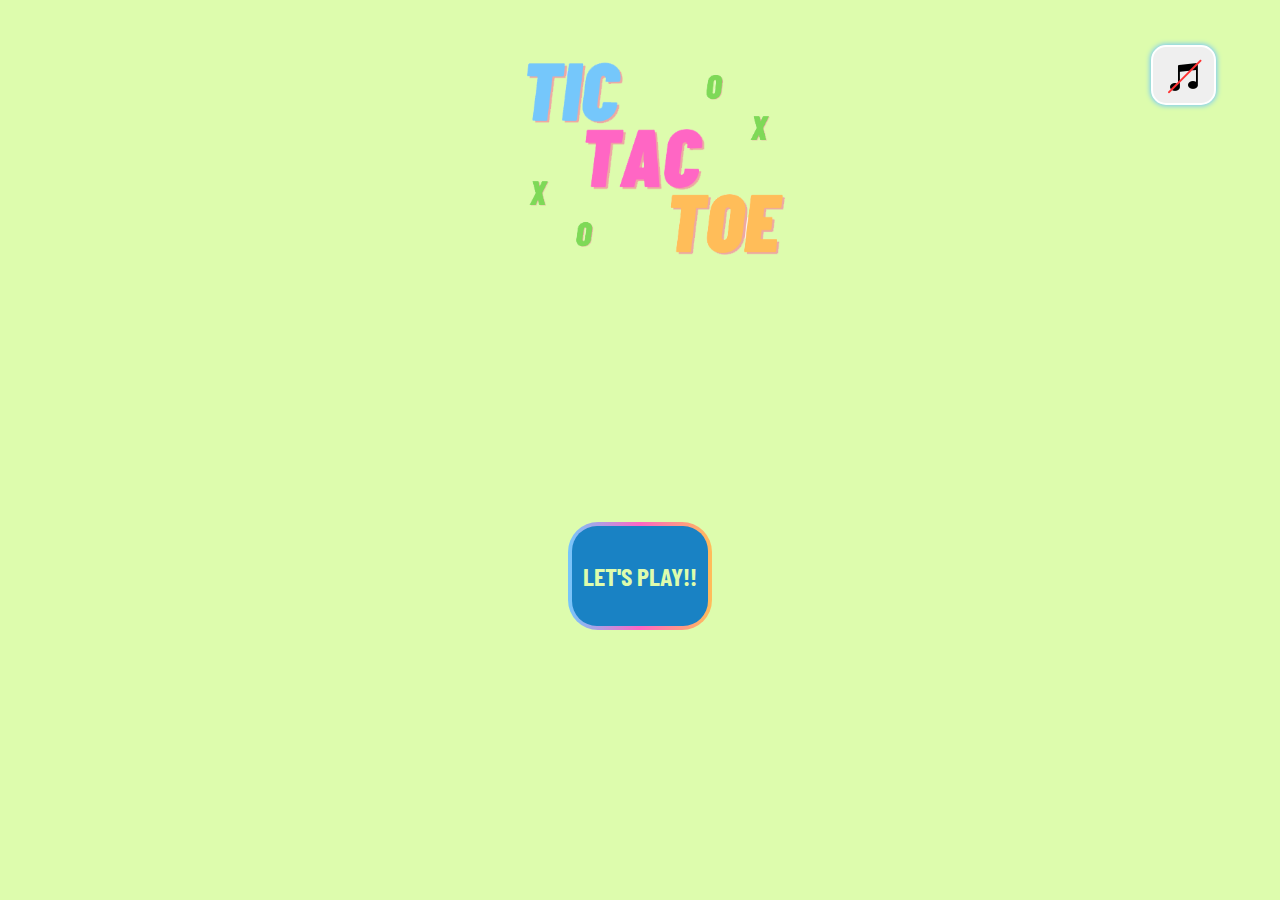
==== TresEnRaya-main/src/main/resources/static/index.html @ 8fa15d21 "- Icono y SEO -" ====
<!DOCTYPE html>
<html lang="en">
<head>
<meta charset="utf-8">
<meta http-equiv="X-UA-Compatible" content="IE=edge">
<meta name="viewport" content="width=device-width, initial-scale=1.0">


<meta name="language" content="english">
<meta name="copyright" content="tictactoe.io">
<meta name="audience" content="all">
<link rel="shortcut icon" href="img/icono.png">
<meta name="description" content="Play TicTacToe online with friends. Have fun competing in this classic two-player game!">
<meta name="keywords" content="TicTacToe, Online Game, Multiplayer">
<title>TicTacToe - Multiplayer Game</title>


<link href='https://fonts.googleapis.com/css?family=Barlow Condensed' rel='stylesheet'>
<link rel="preconnect" href="https://fonts.googleapis.com">
<link rel="preconnect" href="https://fonts.gstatic.com" crossorigin>
<link href="https://fonts.googleapis.com/css2?family=Poppins:wght@500&display=swap" rel="stylesheet">
<link rel="stylesheet" href="css/style.css">
</head>
<body>

	<div class="inicio" id="inicio">
		<img draggable="false" src="img/TicTacToe_png.png" class="titulo_principal">
		<div class="boton_iniciar" id="boton_iniciar">
				<div class="interior"><p>LET'S PLAY!!</p></div>
		</div>
	</div>

	<div class="container">
		<div class="row">
			<div class="scoreBoard jugador1">
				<!--<div class="div_emojis">

				</div>-->
				<h1>
					<span id="p1Score"></span>
				</h1>
			</div>
			<div class="scoreBoard jugador2">
				<h1 class="text-right">
					<span id="p2Score"></span>
				</h1>
			</div>
		</div>
		<div class="row">
			<div class="col-sm-6 col-sm-offset-3" id="joinForm">

				<div class="general">

					<div class="conjunto_titulo">
						<img draggable="false" src="./img/xverde.png" class="xverde_titulo">
						<img draggable="false" src="./img/onaranja.png" class="onaranja_titulo">
						<h1 class="introduce_nombre">Enter your name</h1>
					</div>
					


					<input class="texto" id="nickname" autofocus="autofocus" />


					<div class="conjunto_play">
						<img draggable="false" src="./img/oazul.png" class="oazul_play">
						<img draggable="false" src="./img/xrosa.png" class="xrosa_play">
						<button class="boton_play" id="startBtn">									
							PLAY!
						</button>
					</div>
					


				</div>

			</div>
			<div class="col-sm-6 col-sm-offset-3" id="gameBoard">
			</div>
		</div>
	</div>

     
	<button id="botonaudio" class="botonaudio"><img draggable="false" src="img/sonido_off.png" class="imgsonido" id="imgsonido" alt="silencio"></button>
	
	
	<div id="contenedor_emojis" class="contenedor_emojis">

  		<button class="boton_emojis" id="boton_emojis"><img src="img/feliz.png" class="img_emoji_inicial"></button>

  		<div class="panel_emojis" id="panel_emojis">

			<button class="emojis" id="beso"><img src="img/beso.png" class="img_emoji"></button>
			<button class="emojis" id="enojado"><img src="img/enojado.png" class="img_emoji"></button>
			<button class="emojis" id="feliz"><img src="img/feliz.png" class="img_emoji"></button>
			<button class="emojis" id="llorando"><img src="img/llorando.png" class="img_emoji"></button>
			<button class="emojis" id="riendo"><img src="img/riendo.png" class="img_emoji"></button>
			<button class="emojis" id="sonoliento"><img src="img/sonoliento.png" class="img_emoji"></button>


  		</div>
	</div>

	<button class="boton">Volver a jugar</button>

	<audio src="./audio/musica_fondo.mp3" id="audio" loop>  
        Tu navegador no soporta el elemento<code>audio</code>.  
    </audio>


	<div class="div_crono" id="div_crono">
		<p id="texto_crono">00:00:00</p>
	</div>

	
	<div class = "div_reiniciar" id="div_reiniciar">
		<button class="boton_reiniciar" id="boton_reiniciar">Restart The Game!!</button>
		<h1 id="resultados" class="resultados"></h1>
	</div>



	<script src="js/Board.js"></script>
	<script src="js/app.js"></script>
	<script src="js/inicio.js"></script>

</body>
</html>
---- TresEnRaya-main/src/main/resources/static/css/style.css ----
body {
    user-select: none;
    background: rgb(221, 252, 173);
    display: absolute;
    padding: 0;
    margin: 0;
    user-select: none;
    font-family: 'Lucida Sans', 'Lucida Sans Regular', 'Lucida Grande', 'Lucida Sans Unicode', Geneva, Verdana, sans-serif;
    display: flex;
    justify-content: center;

}

.container{
    position: absolute;
    width: 80%;
    height: 100%;
    background-color: rgb(221, 252, 173);
    display: flex;
    justify-content: center;
    align-items: center;
}


::selection {
    background: transparent;
}

.bgWhite {
    background: #F5F2F5;
}

.colorWhite {
    color: #F5F2F5 !important;
}

.bgDark {
    background: #516D66;
}

.bgRed {
    background: #F286A0;
}

.colorRed {
    color: #F286A0 !important;
}

.gameBoard, .scoreBoard {
    font-weight: 400;
}

.gameBoard {
    width: 100%;
}

.gameBoard td {
    text-align: center;
    color: #516D66;
    font-size: 10vh;
    cursor: pointer;
    transition: all 0.5s;
}

.gameCell {
    width: 15vh;
    height: 15vh;
}

.gameCell:not(.marked):hover {
    box-shadow: 0 0 42px #555;
}

.gameBoard td.gameCell.notActive:hover, .gameBoard td.gameCell.notActive:active {
    box-shadow: none !important;
    cursor: default;
}

.scoreBoard {
    top: 0;
    color: #516D66;
    height: 100px;
}

.jugador1{
    position: absolute;
    left: 5%;
}

.jugador2{
    position: absolute;
    right: 5%;
}

.boardCol {
    width: 5px;
    cursor: default !important;
}

.boardRow {
    height: 5px;
    cursor: default !important;
}

.scoreBoard span.active {
    border-bottom: 4px solid #F286A0;
}


/* EMOJIS  */

.div_emojis{
    position: absolute;
    height: 50px;
    width: 50px;
    background-color: red;
}

.blue-div {
    position: absolute;
    width: 100px;
    height: 100px;
    background-color: blue;
}



/*Pagina de inicio */

.inicio{
    background-color: rgb(221, 252, 173);
    position: absolute;
    width: 75%;
    height: 80%;
    z-index: 1;
    left: 50%;
    top: 50%;
    transform: translate(-50%,-50%);
    display: flex;
    justify-content: center; 
    transition: 0.7s;
    opacity: 1;
}

.titulo_principal{
    width: 50%;
    position: absolute;
    background-color: rgb(221, 252, 173); 
    position: absolute;
    top: -10%;
}

.boton_iniciar{
    position: absolute;
    width: 15%;
    height: 15%;
    left: 50%;
    top: 60%;
    transform: translate(-50%,-50%);
    display: flex;
    justify-content: center;    
    align-items: center;
    font-size: 2vw;
    transform: translate(-50%, 0);
    background: linear-gradient(90deg, rgba(117,199,251,1) 0%, rgba(255,102,196,1) 50%, rgba(255,189,89,1) 100%);
    border-radius: 30px;
    cursor: pointer;
    transition: ease 0.5s;
    font-family: 'Barlow Condensed';
    font-weight: bold;
    color: rgb(221, 252, 173);

}


.boton_iniciar:hover{
    top: 57.5%;
    width: 20%;
    height: 20%;
    font-size: 3vw;
}

.interior{
    background-color: rgb(25, 130, 196);
    height: 92%;
    width: 95%;
    border-radius: 25px;
    display: flex;
    justify-content: center;    
    align-items: center;
}

/* MUSICA */

.botonaudio{
    position: absolute;
    right: 5%;
    top: 5%;
    border: white 2px solid;
    border-radius: 15px;
    height: 60px;
    width: 65px;
    color: #fff;
    padding: 5px;
    transition: ease 0.5s;
    box-shadow: 0 0 5px 1px rgb(117,199,251);
}

.botonaudio:hover{
    box-shadow: 0 0 20px 1px rgb(117,199,251);
}

/* PAGINA INICIO */

.general{
    background-color: rgb(221, 252, 173);
    position: absolute;
    height: 80%;
    width: 80%;
    left: 50%;
    transform: translate(-50%, -50%);
    display: flex;
    align-items: center;
    justify-content: center;
}


.conjunto_titulo{
    top: 5%;
    position: absolute;
    height: 20%;
    width: 50%;
    display: flex;
    align-items: center;
    justify-content: center;
    padding: 0;
}

.xverde_titulo{
    height: 35%;
    position: absolute;
    left: 0%;
    top: 0%;
    rotate: 45deg;
    transition: 0.3s;
}
.xverde_titulo:hover{
    rotate: 230deg;
}

@keyframes girar {
    0% {
      transform: rotate(0deg);
    }
    100% {
      transform: rotate(360deg);
    }
  }

.onaranja_titulo{
    top: 0%;
    right: 0%;
    rotate: 315deg;
    height: 35%;
    position: absolute;
    transition: 0.3s;
}
.onaranja_titulo:hover{
    rotate: 130deg;
}

.introduce_nombre{
    color: #000000;
    font-size: 3vw;
    font-family: 'Poppins', sans-serif;
    font-weight: bold;
    text-decoration: underline;
}

.texto{
    position: absolute;
    height: 50px;
    width: 40%;
    top: 40%;
    left: 50%;
    border-radius: 25px;
    transform: translate(-50%, -50%);
    box-shadow: inset 0px 0px 5px 3px rgb(176, 230, 172);
    background-color: rgba(0, 0, 0, 0.1);
    border: 3px solid rgb(176, 230, 172);
    text-align: center;
    font-size: 1.7rem;
    font-weight: bold;
    color: black;
    transition: 0.3s;
    text-transform: uppercase;
}

.texto:hover{
    box-shadow: inset 0px 0px 8px 3px rgb(169, 216, 158);
}

.texto:focus{
    outline: none;
}

.conjunto_play{
    position: absolute;
    top: 55%;
    height: 20%;
    width: 50%;
    display: flex;
    align-items: center;
    justify-content: center;
}

.boton_play{
    position: absolute;
    height: 40%;
    width: 20%;
    text-align: center;
    justify-content: center;
    align-items: center;
    background-color: antiquewhite;
    border: 1px solid black;
    border-radius: 30px;
    color: black;
    font-size: 1vw;
    font-weight: bold;
    display: flex;
    box-shadow: 0px 0px 10px 5px rgb(136, 201, 131);
    transition: 0.3s;
}
.boton_play:hover{
    height: 45%;
    width: 25%;
    font-size: 1.5vw;
    box-shadow: 0px 0px 30px 50px white;
    animation: arcoiris 0.8s infinite;
}
@keyframes arcoiris {
    0% { box-shadow: 0px 0px 30px 10px rgba(117,199,251); }
  33.33% { box-shadow: 0px 0px 30px 10px rgba(255,102,196); }
  66.67% { box-shadow: 0px 0px 30px 10px rgb(250, 163, 33); }
  100% { box-shadow: 0px 0px 30px 10px rgba(117,199,251); }
}


.oazul_play{
    height: 35%;
    position: absolute;
    left: 0%;
    bottom: 0%;
    rotate: 315deg;
    transition: 0.3s;
}
.oazul_play:hover{
    rotate: 130deg;
}
.xrosa_play{
    height: 35%;
    position: absolute;
    right: 0%;
    bottom: 0%;
    rotate: 45deg;
    transition: 0.3s;
}
.xrosa_play:hover{
    rotate: 230deg;
}

/* BOTON EMOJIS */

.boton_emojis{
    display: none;
    position: absolute;
    left: 5%;
    top: 5%;
    border: white 2px solid;
    border-radius: 15px;
    height: 65px;
    width: 65px;
    color: #fff;
    padding: 5px;
    transition: ease 0.5s;
    box-shadow: 0 0 5px 1px rgb(117,199,251);
    justify-content: center;
    align-items: center;
}

.img_emoji_inicial{
    width: 80%;
    height: 80%;
    margin: 0px;
    padding: 0px;
}

.panel_emojis{
    display: none;
    opacity: 0;
    position: absolute;
    background-color: #fff;
    width: 160px;
    left: 2%;
    top: 20%;
    padding: 20px;
    border: white 2px solid;
    border-radius: 15px;
    box-shadow: 0 0 5px 1px rgb(117,199,251);
    transition: ease 0.5s;
    z-index: 999;
}

.emojis{
    margin: 10px;
    background: none;
    border: none;
}

.img_emoji{
    height: 45px;
}


/* CRONOMETRO DE SESION */

.div_crono{
    background-color: #f0f0f0;
    display: none;
    position: absolute;
    transform: translate(-50%,0);
    left: 50%;
    top: 5%;
    border: white 2px solid;
    border-radius: 15px;
    height: 50px;
    width: 100px;
    color: black;
    font-size: 20px;
    padding: 5px;
    transition: ease 0.5s;
    box-shadow: 0 0 5px 1px rgb(117,199,251);
    justify-content: center;
    align-items: center;
}

/* Boton de reinicio de la partida*/

.div_reiniciar{
    position: absolute;
    background-color: rgb(221, 252, 173);
    height: 100%;
    width: 100%;
    display: none;
    justify-content: center;
    align-items: center;
}

.boton_reiniciar{
    background-color: pink;
    border: 2px solid black;
    border-radius: 30px;
    color: black;
    text-align: center;
    font-size: 20px;
    font-weight: bold;
    box-shadow: 0px 0px 10px 5px rgb(136, 201, 131);
    height: 80px;
    width: 180px;
    display: flex;
    justify-content: center;
    align-items: center;
    position: absolute;
    top: 60%;
    left: 50%;
    transform: translate(-50%, 0);
}

.resultados{
    text-align: center;
    font-size: 3rem;
    position: absolute;
    top: 20%;
    left: 50%;
    transform: translate(-50%, 0);
}
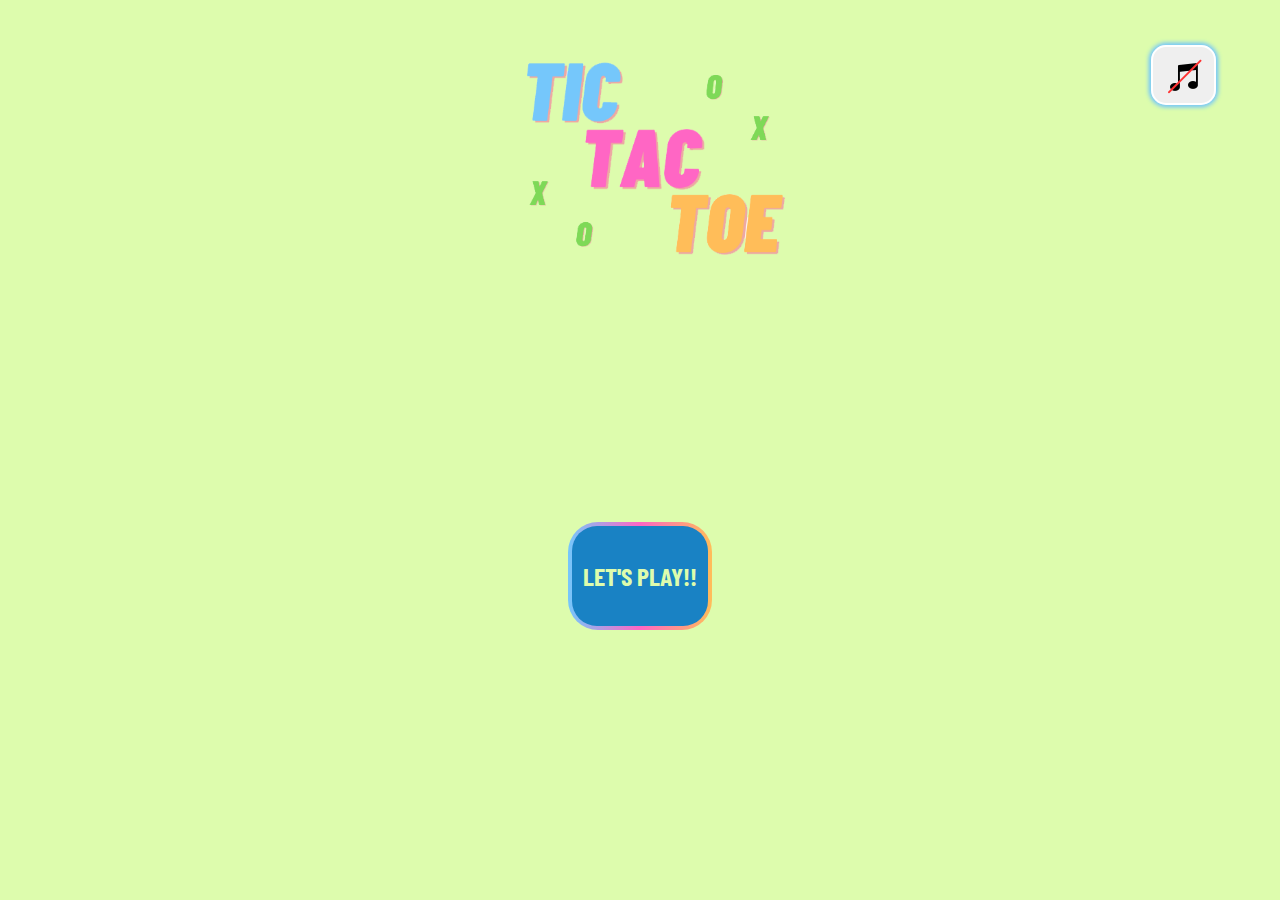
==== commit 4ac1b944: "Merge branch 'master' into jc_gutierrez" ====
--- a/TresEnRaya-main/src/main/resources/static/index.html
+++ b/TresEnRaya-main/src/main/resources/static/index.html
@@ -1,6 +1,22 @@
 <!DOCTYPE html>
 <html lang="en">
 <head>
+	<meta charset="utf-8">
+	<meta http-equiv="X-UA-Compatible" content="IE=edge">
+	<meta name="viewport" content="width=device-width, initial-scale=1.0">
+	<title>tictactoe</title>
+	<link href='https://fonts.googleapis.com/css?family=Barlow Condensed' rel='stylesheet'>
+	<link rel="preconnect" href="https://fonts.googleapis.com">
+	<link rel="preconnect" href="https://fonts.gstatic.com" crossorigin>
+	<link href="https://fonts.googleapis.com/css2?family=Poppins:wght@500&display=swap" rel="stylesheet">
+	<link id="tema" rel="stylesheet" href="css/style.css">
+
+	<link href="https://fonts.cdnfonts.com/css/uranium" rel="stylesheet">
+	<link href="https://fonts.cdnfonts.com/css/ldr-manufacture" rel="stylesheet">
+	<link href="https://fonts.cdnfonts.com/css/ghora-trial" rel="stylesheet">
+	<link href="https://fonts.cdnfonts.com/css/alpharope" rel="stylesheet">
+                
+
 <meta charset="utf-8">
 <meta http-equiv="X-UA-Compatible" content="IE=edge">
 <meta name="viewport" content="width=device-width, initial-scale=1.0">
@@ -22,7 +38,7 @@
 <link rel="stylesheet" href="css/style.css">
 </head>
 <body>
-
+	
 	<div class="inicio" id="inicio">
 		<img draggable="false" src="img/TicTacToe_png.png" class="titulo_principal">
 		<div class="boton_iniciar" id="boton_iniciar">
@@ -101,11 +117,22 @@
   		</div>
 	</div>
 
+
+    <button id="botonaudio" class="botonaudio"><img src="img/sonido_off.png" id="imgsonido" alt="silencio"></button>
+	<button id="botontema" class="botontema">
+		<img src="img/themes.png" class = "icotheme1" id="botonEstilo0"  draggable="false">
+		<img src="img/planetas.png" class = "icotheme" id="botonEstilo1" draggable="false">
+		<img src="img/cerebro.png" class = "icotheme" id="botonEstilo2" draggable="false">
+		<img src="img/isla.png" class = "icotheme" id="botonEstilo3" draggable="false">
+	</button>
+=======
 	<button class="boton">Volver a jugar</button>
+
 
 	<audio src="./audio/musica_fondo.mp3" id="audio" loop>  
         Tu navegador no soporta el elemento<code>audio</code>.  
     </audio>
+
 
 
 	<div class="div_crono" id="div_crono">
@@ -119,7 +146,6 @@
 	</div>
 
 
-
 	<script src="js/Board.js"></script>
 	<script src="js/app.js"></script>
 	<script src="js/inicio.js"></script>
--- a/TresEnRaya-main/src/main/resources/static/css/style.css
+++ b/TresEnRaya-main/src/main/resources/static/css/style.css
@@ -8,7 +8,6 @@
     font-family: 'Lucida Sans', 'Lucida Sans Regular', 'Lucida Grande', 'Lucida Sans Unicode', Geneva, Verdana, sans-serif;
     display: flex;
     justify-content: center;
-
 }
 
 .container{
@@ -205,7 +204,26 @@
     transition: ease 0.5s;
     box-shadow: 0 0 5px 1px rgb(117,199,251);
 }
-
+.botontema{
+    display: none;
+    position: absolute;
+    right: 5%;
+    top: 15%;
+    border: white 2px solid;
+    border-radius: 15px;
+    height: 60px;
+    width: 65px;
+    color: #fff;
+    padding: 5px;
+    transition: ease 0.5s;
+    box-shadow: 0 0 5px 1px rgb(117,199,251);
+}
+.icotheme{
+    display: none;
+    opacity: 0;
+    transition: opacity 0.5s ease-in-out;
+    
+}
 .botonaudio:hover{
     box-shadow: 0 0 20px 1px rgb(117,199,251);
 }
@@ -456,6 +474,7 @@
     align-items: center;
 }
 
+
 .boton_reiniciar{
     background-color: pink;
     border: 2px solid black;
@@ -484,4 +503,3 @@
     left: 50%;
     transform: translate(-50%, 0);
 }
-
--- a/TresEnRaya-main/src/main/resources/static/css/style.css
+++ b/TresEnRaya-main/src/main/resources/static/css/style.css
@@ -8,7 +8,6 @@
     font-family: 'Lucida Sans', 'Lucida Sans Regular', 'Lucida Grande', 'Lucida Sans Unicode', Geneva, Verdana, sans-serif;
     display: flex;
     justify-content: center;
-
 }
 
 .container{
@@ -205,7 +204,26 @@
     transition: ease 0.5s;
     box-shadow: 0 0 5px 1px rgb(117,199,251);
 }
-
+.botontema{
+    display: none;
+    position: absolute;
+    right: 5%;
+    top: 15%;
+    border: white 2px solid;
+    border-radius: 15px;
+    height: 60px;
+    width: 65px;
+    color: #fff;
+    padding: 5px;
+    transition: ease 0.5s;
+    box-shadow: 0 0 5px 1px rgb(117,199,251);
+}
+.icotheme{
+    display: none;
+    opacity: 0;
+    transition: opacity 0.5s ease-in-out;
+    
+}
 .botonaudio:hover{
     box-shadow: 0 0 20px 1px rgb(117,199,251);
 }
@@ -456,6 +474,7 @@
     align-items: center;
 }
 
+
 .boton_reiniciar{
     background-color: pink;
     border: 2px solid black;
@@ -484,4 +503,3 @@
     left: 50%;
     transform: translate(-50%, 0);
 }
-
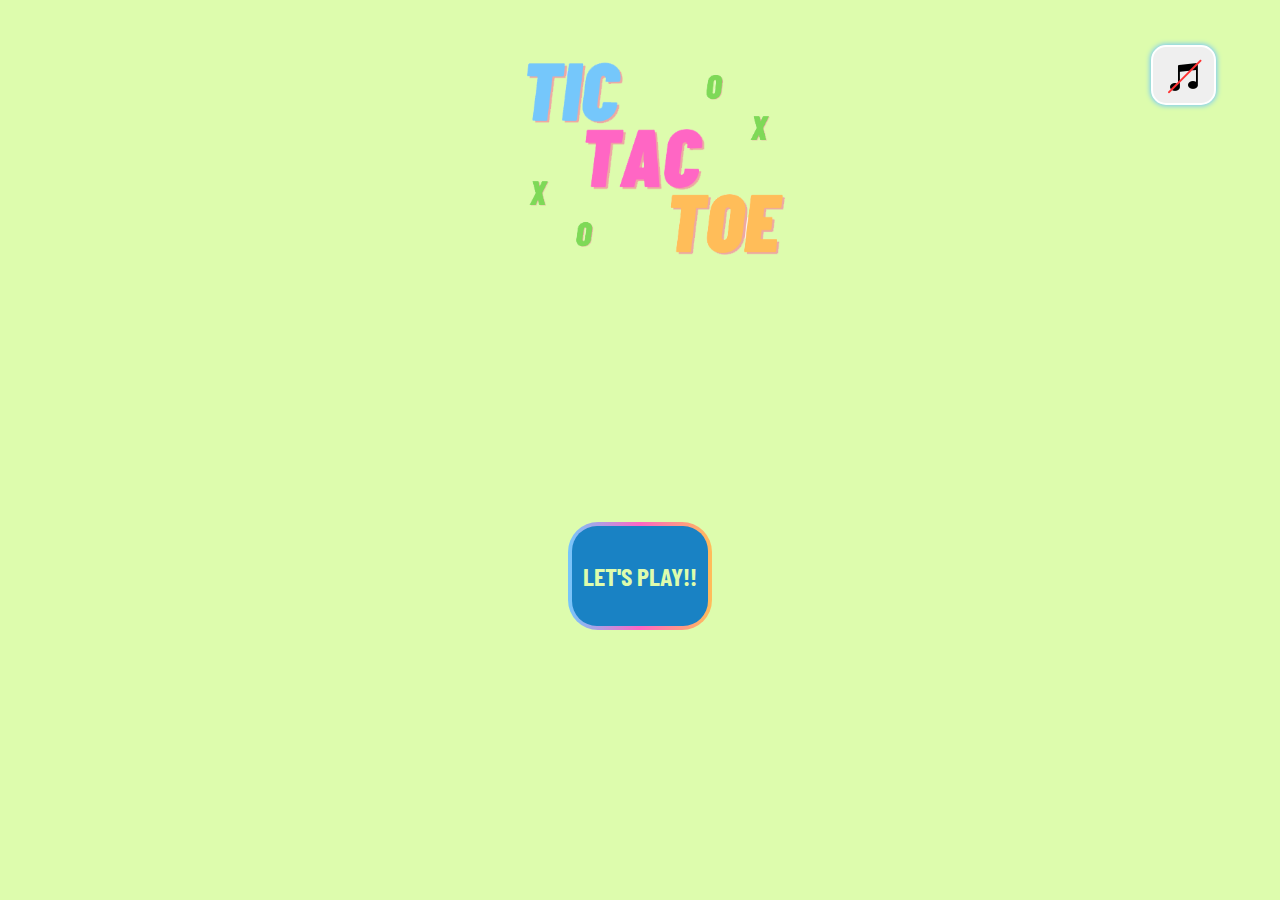
==== commit 77f327c8: "- pendiente de comentarios -" ====
--- a/TresEnRaya-main/src/main/resources/static/index.html
+++ b/TresEnRaya-main/src/main/resources/static/index.html
@@ -1,26 +1,9 @@
 <!DOCTYPE html>
 <html lang="en">
-<head>
-	<meta charset="utf-8">
-	<meta http-equiv="X-UA-Compatible" content="IE=edge">
-	<meta name="viewport" content="width=device-width, initial-scale=1.0">
-	<title>tictactoe</title>
-	<link href='https://fonts.googleapis.com/css?family=Barlow Condensed' rel='stylesheet'>
-	<link rel="preconnect" href="https://fonts.googleapis.com">
-	<link rel="preconnect" href="https://fonts.gstatic.com" crossorigin>
-	<link href="https://fonts.googleapis.com/css2?family=Poppins:wght@500&display=swap" rel="stylesheet">
-	<link id="tema" rel="stylesheet" href="css/style.css">
-
-	<link href="https://fonts.cdnfonts.com/css/uranium" rel="stylesheet">
-	<link href="https://fonts.cdnfonts.com/css/ldr-manufacture" rel="stylesheet">
-	<link href="https://fonts.cdnfonts.com/css/ghora-trial" rel="stylesheet">
-	<link href="https://fonts.cdnfonts.com/css/alpharope" rel="stylesheet">
-                
-
+<head>        
 <meta charset="utf-8">
 <meta http-equiv="X-UA-Compatible" content="IE=edge">
 <meta name="viewport" content="width=device-width, initial-scale=1.0">
-
 
 <meta name="language" content="english">
 <meta name="copyright" content="tictactoe.io">
@@ -30,12 +13,19 @@
 <meta name="keywords" content="TicTacToe, Online Game, Multiplayer">
 <title>TicTacToe - Multiplayer Game</title>
 
+<link rel="preload" href="img/bgcyber.png" as="image">
+<link rel="preload" href="img/playa.png" as="image">
 
+<link href="https://fonts.cdnfonts.com/css/uranium" rel="stylesheet">
+<link href="https://fonts.cdnfonts.com/css/ldr-manufacture" rel="stylesheet">
+<link href="https://fonts.cdnfonts.com/css/ghora-trial" rel="stylesheet">
+<link href="https://fonts.cdnfonts.com/css/alpharope" rel="stylesheet">
 <link href='https://fonts.googleapis.com/css?family=Barlow Condensed' rel='stylesheet'>
 <link rel="preconnect" href="https://fonts.googleapis.com">
 <link rel="preconnect" href="https://fonts.gstatic.com" crossorigin>
 <link href="https://fonts.googleapis.com/css2?family=Poppins:wght@500&display=swap" rel="stylesheet">
-<link rel="stylesheet" href="css/style.css">
+
+<link id="tema" rel="stylesheet" href="css/style.css">  
 </head>
 <body>
 	
@@ -49,9 +39,6 @@
 	<div class="container">
 		<div class="row">
 			<div class="scoreBoard jugador1">
-				<!--<div class="div_emojis">
-
-				</div>-->
 				<h1>
 					<span id="p1Score"></span>
 				</h1>
@@ -96,8 +83,6 @@
 		</div>
 	</div>
 
-     
-	<button id="botonaudio" class="botonaudio"><img draggable="false" src="img/sonido_off.png" class="imgsonido" id="imgsonido" alt="silencio"></button>
 	
 	
 	<div id="contenedor_emojis" class="contenedor_emojis">
@@ -119,14 +104,13 @@
 
 
     <button id="botonaudio" class="botonaudio"><img src="img/sonido_off.png" id="imgsonido" alt="silencio"></button>
+	
 	<button id="botontema" class="botontema">
 		<img src="img/themes.png" class = "icotheme1" id="botonEstilo0"  draggable="false">
 		<img src="img/planetas.png" class = "icotheme" id="botonEstilo1" draggable="false">
 		<img src="img/cerebro.png" class = "icotheme" id="botonEstilo2" draggable="false">
 		<img src="img/isla.png" class = "icotheme" id="botonEstilo3" draggable="false">
 	</button>
-=======
-	<button class="boton">Volver a jugar</button>
 
 
 	<audio src="./audio/musica_fondo.mp3" id="audio" loop>  
--- a/TresEnRaya-main/src/main/resources/static/css/style.css
+++ b/TresEnRaya-main/src/main/resources/static/css/style.css
@@ -8,6 +8,7 @@
     font-family: 'Lucida Sans', 'Lucida Sans Regular', 'Lucida Grande', 'Lucida Sans Unicode', Geneva, Verdana, sans-serif;
     display: flex;
     justify-content: center;
+
 }
 
 .container{
@@ -105,22 +106,6 @@
     border-bottom: 4px solid #F286A0;
 }
 
-
-/* EMOJIS  */
-
-.div_emojis{
-    position: absolute;
-    height: 50px;
-    width: 50px;
-    background-color: red;
-}
-
-.blue-div {
-    position: absolute;
-    width: 100px;
-    height: 100px;
-    background-color: blue;
-}
 
 
 
@@ -204,26 +189,7 @@
     transition: ease 0.5s;
     box-shadow: 0 0 5px 1px rgb(117,199,251);
 }
-.botontema{
-    display: none;
-    position: absolute;
-    right: 5%;
-    top: 15%;
-    border: white 2px solid;
-    border-radius: 15px;
-    height: 60px;
-    width: 65px;
-    color: #fff;
-    padding: 5px;
-    transition: ease 0.5s;
-    box-shadow: 0 0 5px 1px rgb(117,199,251);
-}
-.icotheme{
-    display: none;
-    opacity: 0;
-    transition: opacity 0.5s ease-in-out;
-    
-}
+
 .botonaudio:hover{
     box-shadow: 0 0 20px 1px rgb(117,199,251);
 }
@@ -418,7 +384,7 @@
     opacity: 0;
     position: absolute;
     background-color: #fff;
-    width: 160px;
+    width: 170px;
     left: 2%;
     top: 20%;
     padding: 20px;
@@ -427,7 +393,7 @@
     box-shadow: 0 0 5px 1px rgb(117,199,251);
     transition: ease 0.5s;
     z-index: 999;
-}
+    }
 
 .emojis{
     margin: 10px;
@@ -473,7 +439,6 @@
     justify-content: center;
     align-items: center;
 }
-
 
 .boton_reiniciar{
     background-color: pink;
@@ -495,6 +460,7 @@
     transform: translate(-50%, 0);
 }
 
+
 .resultados{
     text-align: center;
     font-size: 3rem;
@@ -503,3 +469,27 @@
     left: 50%;
     transform: translate(-50%, 0);
 }
+
+
+
+/* BOTON TEMAS */
+
+.botontema{
+    display: none;
+    position: absolute;
+    right: 5%;
+    top: 20%;
+    border: white 2px solid;
+    border-radius: 15px;
+    height: 60px;
+    width: 65px;
+    color: #fff;
+    padding: 5px;
+    transition: ease 0.5s;
+    box-shadow: 0 0 5px 1px rgb(117,199,251);
+}
+.icotheme{
+    display: none;
+    opacity: 0;
+    transition: opacity 0.5s ease-in-out;
+}